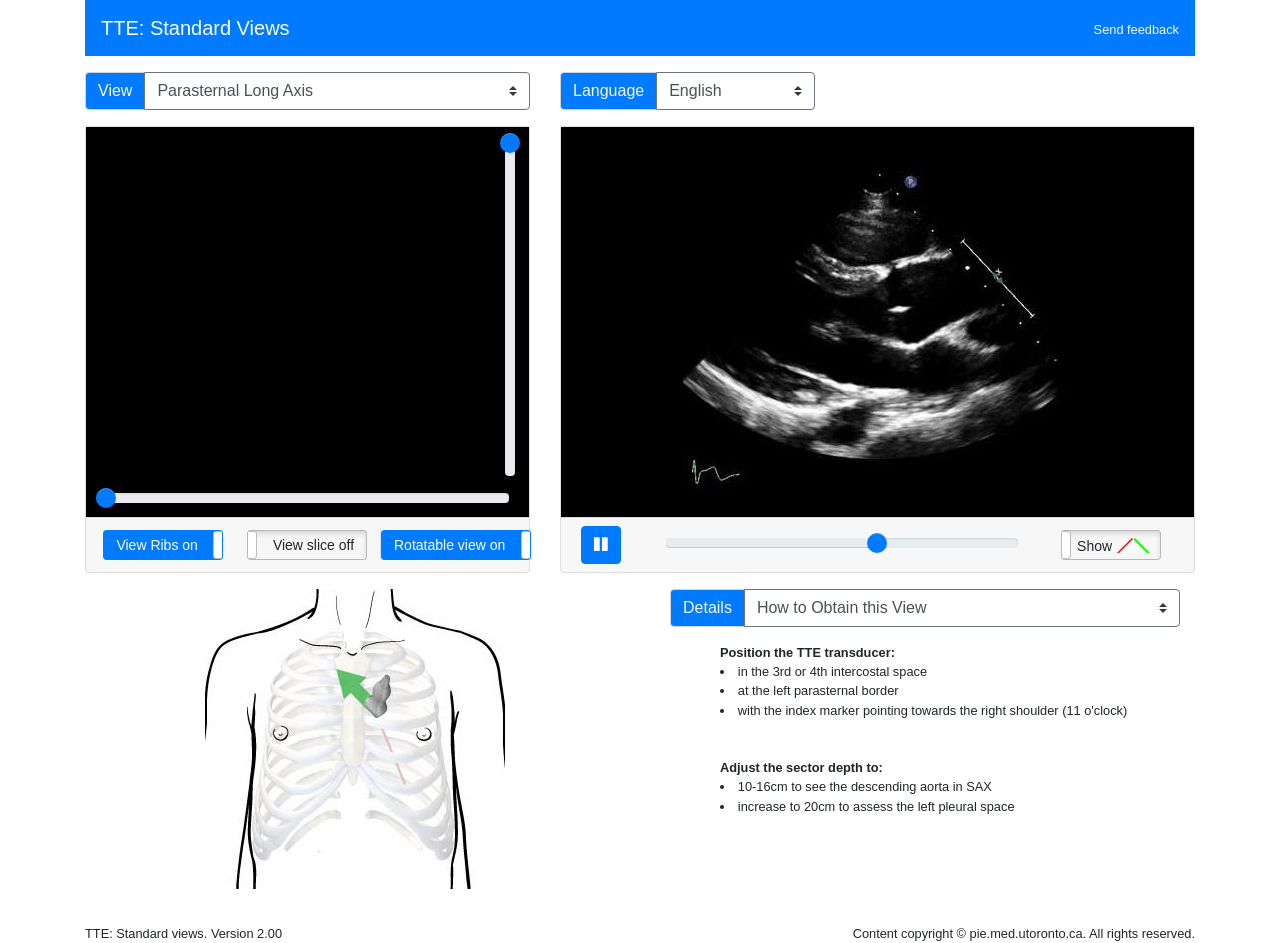
==== index.html @ 62ee192a "Support opening index directly" ====
﻿<!doctype html>
<html lang="en">
  <head>
    <meta charset="utf-8">
    <meta name="viewport" content="width=device-width, user-scalable=yes, resize-to-fit=yes">
    <meta name="description" content="">
    <meta name="author" content="Mark Otto, Jacob Thornton, and Bootstrap contributors">
    <meta name="generator" content="Jekyll v3.8.5">
    <title>TTE HTML5 Standard Views</title>

    <!-- Bootstrap core CSS -->
    <link href="scripts/css/bootstrap.min.css" rel="stylesheet" crossorigin="anonymous">
    <link href="vendor/font-awesome/css/font-awesome.min.css" type="text/css" rel="stylesheet">
    <link href="vendor/bootstrap-toggle/css/bootstrap-toggle.min.css" rel="stylesheet">
    <link href="vendor/bootstrap-slider/css/bootstrap-slider.min.css" rel="stylesheet">
    <link rel="stylesheet" href="vendor/bootstrap-select/css/bootstrap-select.css">
      
    <!-- Fixes in tee.css -->
    <link href="scripts/css/tee.css" rel="stylesheet" crossorigin="anonymous">

  </head>
    
<!-- Page Content -->
<body>

<!-- Preload overlay -->
    
<div id="preloadOverlay">

  <!-- Overlay content -->
  <div style="position: absolute; height:100%; top:50%; width:100%; left:44.5%" class="mx-auto">
  <div class="spinner-border text-primary" style="width: 5em; height: 5em;" role="status">

  </div>
</div>

</div>    
    
<!-- Master Container-->
<div class="container" style="min-width: 420px">
 
    
 <!--Minimal Header -->
 <nav class="navbar sticky-top navbar-dark bg-primary mb-3">
    
    <a class="navbar-brand" href="#" data-i18n="appTitle">TTE: Standard Views</a>
    <a class="text-light mt-1 small" href="http://pie.med.utoronto.ca/TTE/TTE_content/feedbackform.html" target="_blank" data-i18n="feedback">Send feedback</a>
    
 </nav>

 <!-- Minimal Header -->       

    <!-- Top Menu boxes -->
  <div class="row d-lg-flex">

<!-- View Menu box -->
  <div class="input-group mb-3 col-lg-6 col-xl-5">
      <div class="input-group-prepend">
        <label class="input-group-text bg-primary text-light" for="viewSelect" data-i18n="viewLabel">View</label>
      </div>
      <select class="custom-select border-secondary" id="viewSelect">
      </select>
  </div>

  <div class="input-group mb-3 col-lg-3 col-xl-3">
      <div class="input-group-prepend">
        <label class="input-group-text bg-primary text-light" for="languageSelect" data-i18n="languageLabel">Language</label>
      </div>
      <select class="custom-select border-secondary" id="languageSelect" aria-label="Language">
          <option value="en">English</option>
          <option value="zh">中文</option>
      </select>
  </div>
      
  </div>
  <!-- Top Menu boxes -->    

  <!-- 3D heart module, Imaging module and Text module -->        
  <div class="row">
      
    <!--3d heart module Note: For TTE Standard Views, initial view folder is PS_LAX -->  
    <div class="col-md-10 mx-md-auto col-lg-6 col-xl-5 mb-3">
      <div class="card">
        <div style="background:#000" class="row no-gutters" >
        <div style="background:#000"  class="col-11">
            
        <div id="heartModelTwoAxisSpin" class="mx-auto d-block" 
             style="height:349px;
                    width:389px;
                    background: url('images/PS_LAX/spriteSheet_3d.jpg') 0px 0px repeat
                    ">
        </div>
        
        </div>    
        <div class="col-1 pl-xl-2 pl-md-3 pl-2 pt-3 sliderComponent">
            <input
            type="slider"
            id="sliderV"
            data-slider-id='sliderV'
            data-provide="slider"
            data-slider-orientation='vertical'
            data-slider-min="0"
            data-slider-max="36"
            data-slider-step="1"
            data-slider-value="0"
            data-slider-tooltip="hide"
        >
        </div>    
        </div>
        <div class="card-footer py-2 sliderComponent">
            
        <input
            type="slider"
               id='sliderH'
            data-slider-id='sliderH'
            data-provide="slider"
            data-slider-min="0"
            data-slider-max="36"
            data-slider-step="1"
            data-slider-value="0"
            data-slider-tooltip="hide"
        >
        </div>
          
        <div class="card-footer">
            <div class="row">
                
                <div id="viewRibToggleDiv" class="col-4 text-center px-0">
                    <div class="checkbox">
                        <input id="viewRibToggle" type="checkbox" checked data-toggle="toggle" data-size="small" data-on="View Ribs on" data-off="View Ribs off" data-height="20" data-width="120">
                    </div>
                </div>

                <div id="viewSliceToggleDiv" class="col-4 text-center px-0">
                    <div class="checkbox">
                        <input id="viewSliceToggle" type="checkbox" data-toggle="toggle" data-size="small" data-on="View slice on" data-off="View slice off" data-height="20" data-width="120">
                    </div>
                </div>
                
                <div id="labelsToggleDiv" class="col-4 text-center px-0" >
                    <div class="checkbox">
                        <input id="labelsToggle" type="checkbox" checked data-toggle="toggle" data-size="small" data-on="Labels on" data-off="Labels off" data-height="20" data-width="120" data-onstyle="success">
                    </div>
                </div>
                
                <div class="col-4 text-center px-0 border-left">
                    <div class="checkbox">
                        <input id= "viewRotatableToggle" type="checkbox" checked data-toggle="toggle" data-size="small" data-on="Rotatable view on" data-off="Rotatable view off" data-height="20" data-width="150">
                    </div>
                </div>
                
            </div>
        </div>
      </div>
    </div>
    <!--3d heart module-->    
      
    <!--Imaging module-->    
    <div class="col-md-10 mx-md-auto col-lg-6 col-xl-7 mb-3">
      <div class="card">
        <div style="background:#000;  padding: 20px 0">
        <div id="clipPlayer" class="mx-auto d-block" 
             style="height:350px;
                    width:390px;
                    background: url('images/PS_LAX/spriteSheet_vid.jpg') 0px 350px;
                    ">
        </div>
        </div>
        
        <div class="card-footer py-2">
            <div class="row">
                <div class="col-1 text-center">
                    <button class="btn btn-primary" type="button" id="playPauseBtn"><i class="fa fa-pause"></i></button>
                </div>
                
                <div class="col-8 text-center pl-5 pt-1 ">
                    <input
                    type="slider"
                    id ="clipSlider"
                    data-slider-id='clipSlider'
                    data-provide="slider"
                    data-slider-min="0"
                    data-slider-max="0"
                    data-slider-step="1"
                    data-slider-value="1"
                    data-slider-tooltip="hide"
                >
                </div>
                
                <div class="col-3 text-center px-auto pt-1">
                    <div class="checkbox">
                        <input id= "viewClipOverlay" type="checkbox" data-toggle="toggle" data-size="small" data-on="<p class='triangle-text-on'>Hide</p><div class='triangle-left-on'>
<div class='triangle-right-on'></div></div>" data-off="<p class='triangle-text-off'>Show</p><div class='triangle-left-off'>
<div class='triangle-right-off'></div></div>" data-height="20" data-width="100">
                    </div>
                </div>
                
            </div>
        </div>
      </div>
    </div>
    <!--Imaging module--> 
    

    <!--Chest image-->
    <div id="TTEposition" class="col-md-6 mb-3">
         <img class="center" src="images/PS_LAX/TTE_position.jpg" alt="Chest" height="300" width="300"> 
    </div>
    
    <!--End of Chest image-->

    <div class="col-md-6">
    <!-- Details menu-->    
    <div class="input-group col-lg-12 mb-3">
      <div class="input-group-prepend">
        <label class="input-group-text bg-primary text-light" for="detailSelect" data-i18n="detailsLabel">Details</label>
      </div>
      <select class="custom-select border-secondary" id="detailSelect">
          <option id="detailOption" value="1" data-i18n="detailObtain">How to Obtain this View</option>
          <option id="detailOption" value="2" data-i18n="detailOptimize">How to Optimize this View</option>
          <option id="detailOption" value="3" data-i18n="detailAssess">Use this View to Assess</option>
          <option id="detailOption" value="0" data-i18n="detailIdentify">Identify these Structures</option>
      </select>
    </div>
    <!-- End of Details menu-->

        
    <!--Text columns-->
    <div class="col-lg-10 mx-lg-auto">
        <div class="row">
        <div id="detailText" class="textColumn">
        </div>
            
        </div> <!--/.row for text columns-->
    </div>
    <!-- End of Text columns-->
    </div> <!--media-body-->

 
    <!-- /.row  for TTE position and Text module-->  
    </div>
    <!-- /.row  for 3D heart module, Imaging module, TTE position and Text module-->

    <!--Footer-->
    <div class="row small">
        <div class="col-6"><br><span data-i18n="footerVersion">TTE: Standard views. Version 2.00</span></div>
        <div class="col-6 ml-auto text-right"><br><span data-i18n="footerCopyright">Content copyright &copy; pie.med.utoronto.ca. All rights reserved.</span></div>
    </div>
    <!--Footer-->

</div>
<!-- /.container -->
    
    <script src="scripts/js/jquery-3.3.1.min.js" crossorigin="anonymous"></script>
    <script src="scripts/js/popper.min.js" crossorigin="anonymous"></script>
    <script src="scripts/js/bootstrap.bundle.min.js" crossorigin="anonymous"></script>
    <script src="vendor/bootstrap-toggle/js/bootstrap-toggle.min.js"></script>
    <script src="vendor/bootstrap-slider/js/bootstrap-slider.min.js"></script>
    <script src="vendor/bootstrap-select/js/bootstrap-select.min.js"></script>
    <script src="vendor/jquery.waitforimages/jquery.waitforimages.min.js"></script>
            
    <!--Offloaded to main.js-->
    <script src="scripts/js/tte-data.js?v=20260614-file-open" crossorigin="anonymous"></script>
    <script src="scripts/js/detail-zh.js?v=20260614-file-open" crossorigin="anonymous"></script>
    <script src="scripts/js/main.js?v=20260614-file-open" crossorigin="anonymous"></script>
    
</body>
</html>
---- scripts/css/tee.css ----
/* Bootstrap Toggle v2.2.2 corrections for Bootsrtap 4*/
    .toggle-off {
        box-shadow: inset 0 3px 5px rgba(0, 0, 0, .125);
    }
    .toggle.off {
        border-color: rgba(0, 0, 0, .25);
    }

    .toggle-handle {
        background-color: white;
        border: thin rgba(0, 0, 0, .25) solid;
    }
    /* Fancy CSS for red/green border of TEE probe */
    .triangle-left-on {
    width: 0; 
    height: 0;
    margin-top: 3px;
    margin-left:45px;
    border-style: solid;
    border-width: 0 15px 15px 15px;
    border-color: transparent transparent red transparent;
    position:relative;
    }
    .triangle-left-on:after{
        content:'';
        width: 0; 
        height: 0; 
        border-style: solid;
        border-width: 0 14px 14px 14px;
        border-color: transparent transparent transparent transparent;
        position:absolute;
        top: 1px;
        left:-12px;
    }
    .triangle-left-off {
    width: 0; 
    height: 0;
    margin-top: 3px;
    margin-left:35px;
    border-style: solid;
    border-width: 0 15px 15px 15px;
    border-color: transparent transparent red transparent;
    position:relative;
    }
    .triangle-left-off:after{
        content:'';
        width: 0; 
        height: 0; 
        border-style: solid;
        border-width: 0 14px 14px 14px;
        border-color: transparent transparent transparent transparent;
        position:absolute;
        top: 1px;
        left:-12px;
    }
    .triangle-right-on {
        width: 0; 
        height: 0; 
        border-style: solid;
        border-width: 0 15px 15px 15px;
        border-color: transparent transparent #0dff00 transparent;
        position:absolute;
        top: 0px;
        left:-12px;
    }
    .triangle-right-on:after{
        content:'';
        width: 0; 
        height: 0; 
        border-style: solid;
        border-width: 0 14px 14px 14px;
        border-color: transparent transparent #007bff transparent;
        position:absolute;
        top: 1px;
        left:-16px;
    }
    .triangle-right-off {
        width: 0; 
        height: 0; 
        border-style: solid;
        border-width: 0 15px 15px 15px;
        border-color: transparent transparent #0dff00 transparent;
        position:absolute;
        top: 0px;
        left:-12px;
    }
    .triangle-right-off:after{
        content:'';
        width: 0; 
        height: 0; 
        border-style: solid;
        border-width: 0 14px 14px 14px;
        border-color: transparent transparent #f8f9fa transparent;
        position:absolute;
        top: 1px;
        left:-16px;
    }
    .triangle-text-on{
      position: absolute;
      top: 5px;
      left:15px;
    }
    .triangle-text-off{
      position: absolute;
      top: 5px;
      left:15px;
    }
    
    .sliderComponent{
        background:black;
    }    
        
    #sliderH, #clipSlider{
        width:100%;        
    }
        
    #sliderV{
        height:100%;
        
    }    
    
    .slider-track, .slider-selection{
        background: #e9ecef;    
    }
    
    .slider-handle{
        background: #007bff;          
    }
    
    .checkbox{
        cursor: pointer;
    }
        
    .textColumn
    {
        font-size: 0.8em;
        padding: 0 20px;
    }
    
    #preloadOverlay
    {
    /* Height & width depends on how you want to reveal the overlay (see JS below) */   
      height: 100%;
      width: 100%;
      position: fixed; /* Stay in place */
      z-index: 1; /* Sit on top */
      left: 0;
      top: 0;
      background-color: rgb(0,0,0); /* Black fallback color */
      background-color: rgba(0,0,0, 0.9); /* Black w/opacity */
      overflow-x: hidden; /* Disable horizontal scroll */
      transition: 0.5s; /* 0.5 second transition effect to slide in or slide down the overlay (height or width, depending on reveal) */
    }

    .center 
    {
      display: block;
      margin-left: auto;
      margin-right: auto;
      width: 300px;
    }
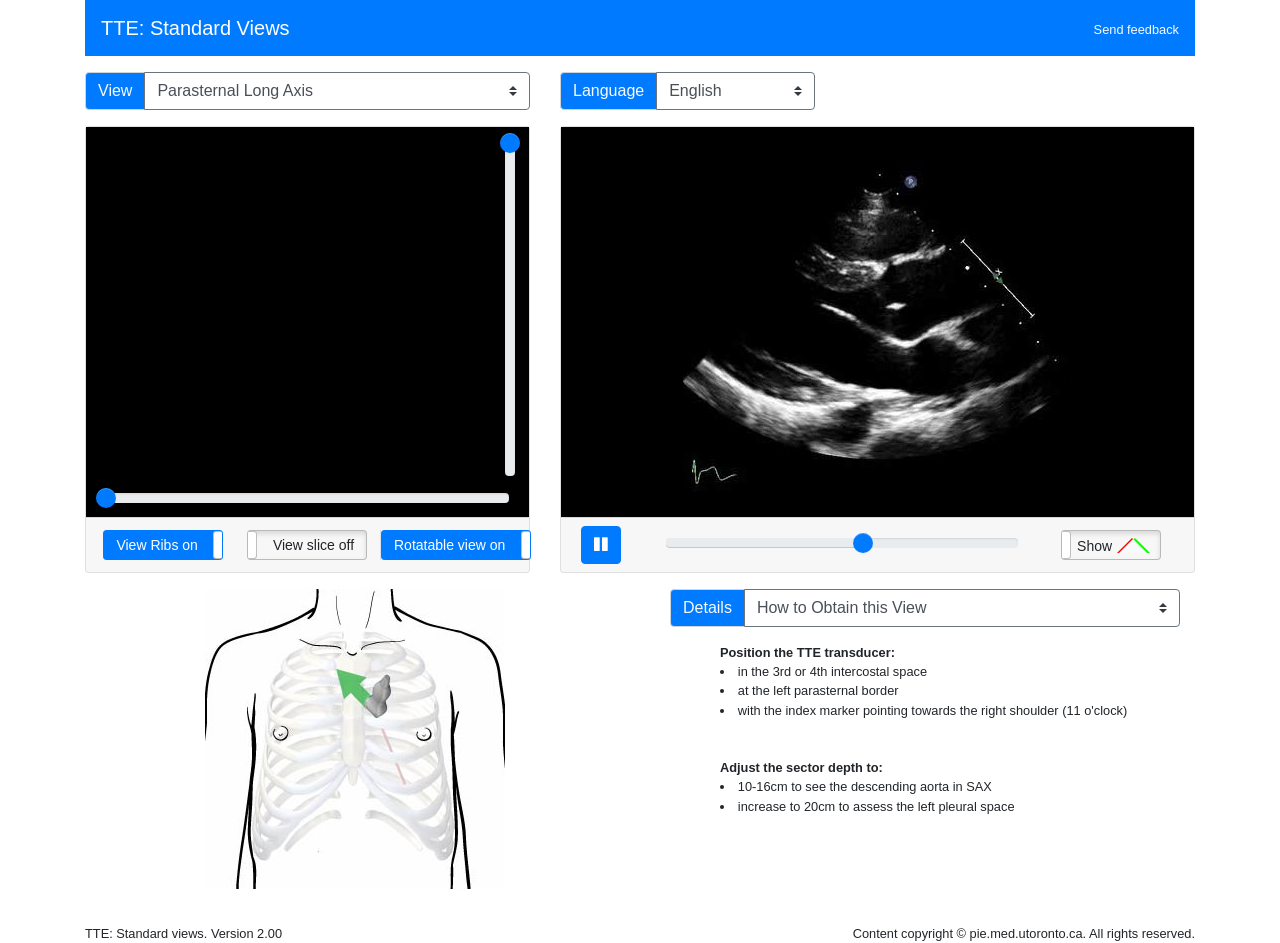
==== commit e89f8512: "Fix direct file asset loading" ====
--- a/index.html
+++ b/index.html
@@ -9,14 +9,14 @@
     <title>TTE HTML5 Standard Views</title>
 
     <!-- Bootstrap core CSS -->
-    <link href="scripts/css/bootstrap.min.css" rel="stylesheet" crossorigin="anonymous">
+    <link href="scripts/css/bootstrap.min.css" rel="stylesheet">
     <link href="vendor/font-awesome/css/font-awesome.min.css" type="text/css" rel="stylesheet">
     <link href="vendor/bootstrap-toggle/css/bootstrap-toggle.min.css" rel="stylesheet">
     <link href="vendor/bootstrap-slider/css/bootstrap-slider.min.css" rel="stylesheet">
     <link rel="stylesheet" href="vendor/bootstrap-select/css/bootstrap-select.css">
       
     <!-- Fixes in tee.css -->
-    <link href="scripts/css/tee.css" rel="stylesheet" crossorigin="anonymous">
+    <link href="scripts/css/tee.css" rel="stylesheet">
 
   </head>
     
@@ -251,18 +251,18 @@
 </div>
 <!-- /.container -->
     
-    <script src="scripts/js/jquery-3.3.1.min.js" crossorigin="anonymous"></script>
-    <script src="scripts/js/popper.min.js" crossorigin="anonymous"></script>
-    <script src="scripts/js/bootstrap.bundle.min.js" crossorigin="anonymous"></script>
+    <script src="scripts/js/jquery-3.3.1.min.js"></script>
+    <script src="scripts/js/popper.min.js"></script>
+    <script src="scripts/js/bootstrap.bundle.min.js"></script>
     <script src="vendor/bootstrap-toggle/js/bootstrap-toggle.min.js"></script>
     <script src="vendor/bootstrap-slider/js/bootstrap-slider.min.js"></script>
     <script src="vendor/bootstrap-select/js/bootstrap-select.min.js"></script>
     <script src="vendor/jquery.waitforimages/jquery.waitforimages.min.js"></script>
             
     <!--Offloaded to main.js-->
-    <script src="scripts/js/tte-data.js?v=20260614-file-open" crossorigin="anonymous"></script>
-    <script src="scripts/js/detail-zh.js?v=20260614-file-open" crossorigin="anonymous"></script>
-    <script src="scripts/js/main.js?v=20260614-file-open" crossorigin="anonymous"></script>
+    <script src="scripts/js/tte-data.js?v=20260614-file-open"></script>
+    <script src="scripts/js/detail-zh.js?v=20260614-file-open"></script>
+    <script src="scripts/js/main.js?v=20260614-file-open"></script>
     
 </body>
 </html>
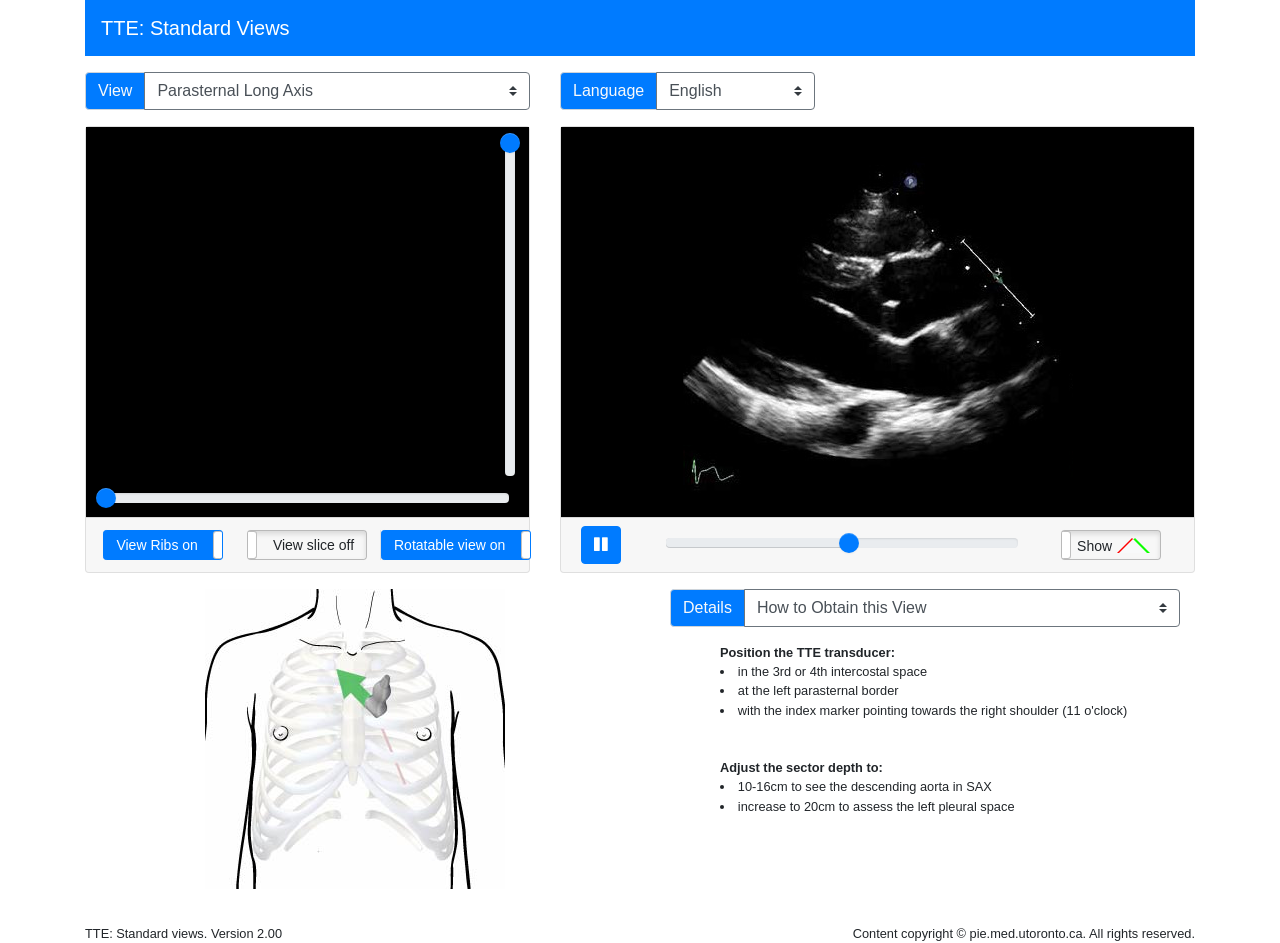
==== commit cdefdee8: "Remove feedback link" ====
--- a/index.html
+++ b/index.html
@@ -44,7 +44,6 @@
  <nav class="navbar sticky-top navbar-dark bg-primary mb-3">
     
     <a class="navbar-brand" href="#" data-i18n="appTitle">TTE: Standard Views</a>
-    <a class="text-light mt-1 small" href="http://pie.med.utoronto.ca/TTE/TTE_content/feedbackform.html" target="_blank" data-i18n="feedback">Send feedback</a>
     
  </nav>
 
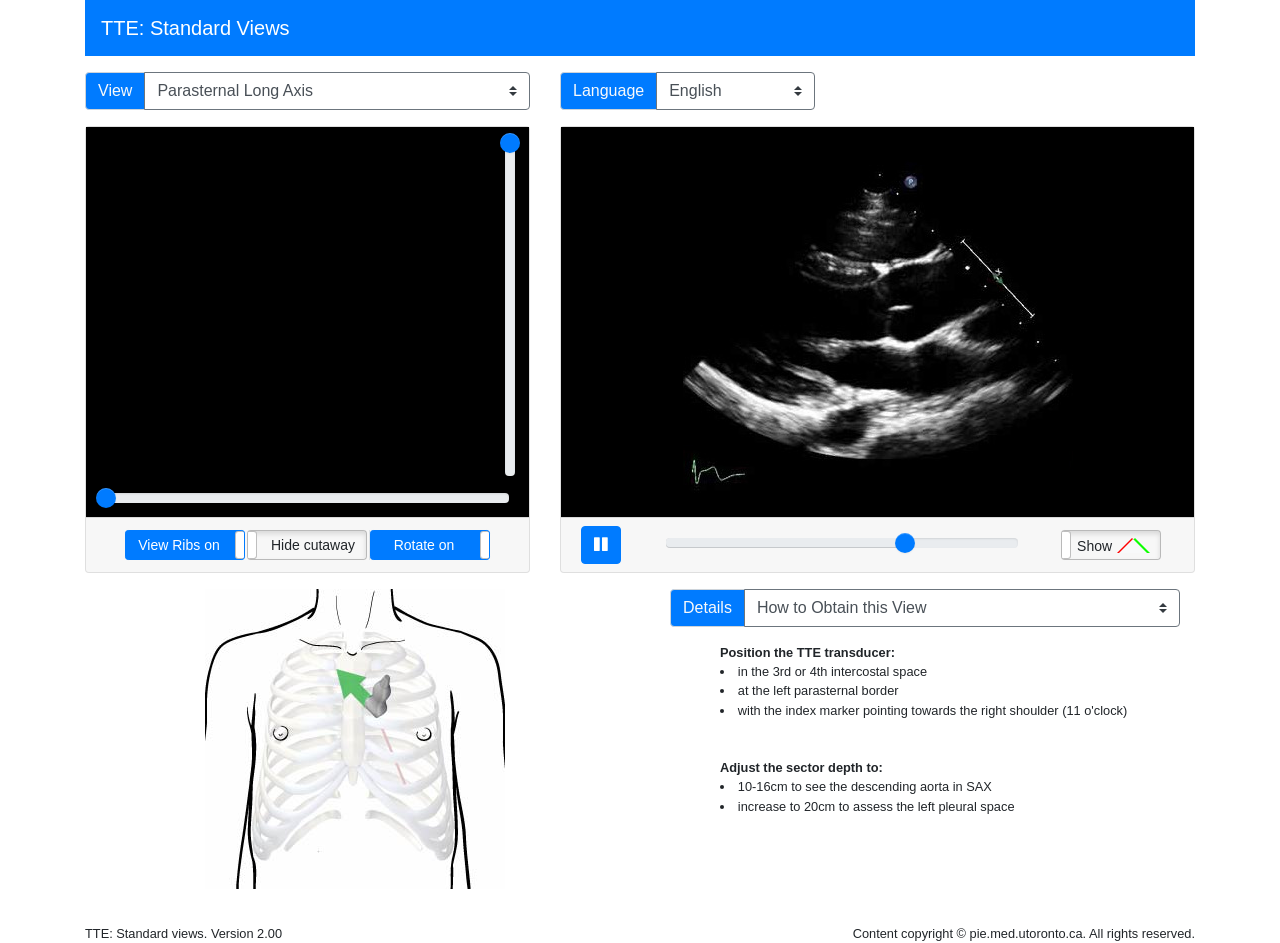
==== commit 7cd941b8: "Clarify cutaway toggle label" ====
--- a/index.html
+++ b/index.html
@@ -122,7 +122,7 @@
         </div>
           
         <div class="card-footer">
-            <div class="row">
+            <div class="row view-toggle-row">
                 
                 <div id="viewRibToggleDiv" class="col-4 text-center px-0">
                     <div class="checkbox">
@@ -132,7 +132,7 @@
 
                 <div id="viewSliceToggleDiv" class="col-4 text-center px-0">
                     <div class="checkbox">
-                        <input id="viewSliceToggle" type="checkbox" data-toggle="toggle" data-size="small" data-on="View slice on" data-off="View slice off" data-height="20" data-width="120">
+                        <input id="viewSliceToggle" type="checkbox" data-toggle="toggle" data-size="small" data-on="Show cutaway" data-off="Hide cutaway" data-height="20" data-width="120">
                     </div>
                 </div>
                 
@@ -144,7 +144,7 @@
                 
                 <div class="col-4 text-center px-0 border-left">
                     <div class="checkbox">
-                        <input id= "viewRotatableToggle" type="checkbox" checked data-toggle="toggle" data-size="small" data-on="Rotatable view on" data-off="Rotatable view off" data-height="20" data-width="150">
+                        <input id= "viewRotatableToggle" type="checkbox" checked data-toggle="toggle" data-size="small" data-on="Rotate on" data-off="Rotate off" data-height="20" data-width="120">
                     </div>
                 </div>
                 
--- a/scripts/css/tee.css
+++ b/scripts/css/tee.css
@@ -130,6 +130,24 @@
     .checkbox{
         cursor: pointer;
     }
+
+    .view-toggle-row {
+        margin-left: 0;
+        margin-right: 0;
+        justify-content: center;
+        column-gap: 2px;
+        row-gap: 8px;
+    }
+
+    .view-toggle-row > [class*="col-"] {
+        flex: 0 0 auto;
+        max-width: none;
+        width: auto;
+    }
+
+    .view-toggle-row .checkbox {
+        margin-bottom: 0;
+    }
         
     .textColumn
     {
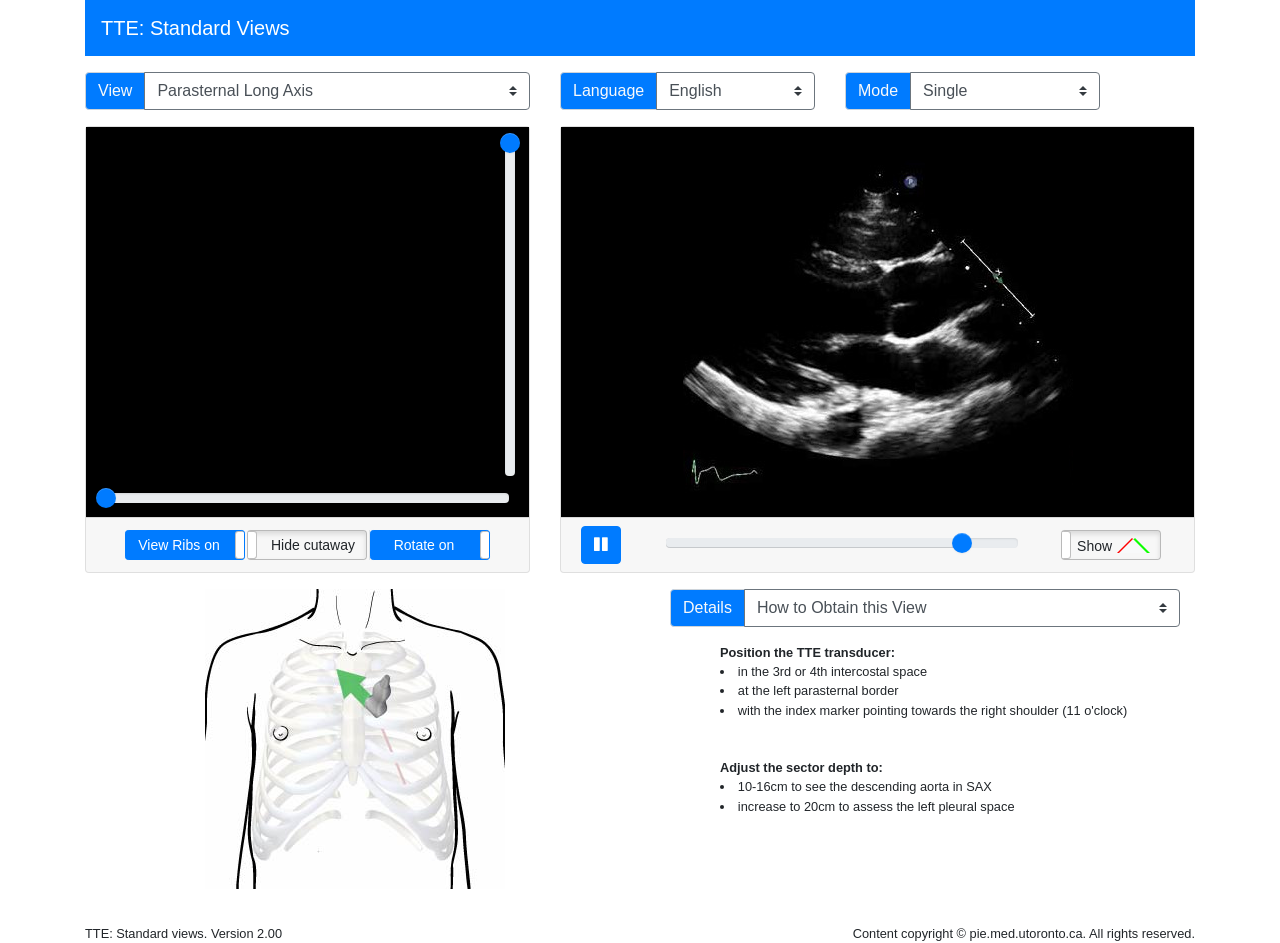
==== commit c45ddd86: "Add tiled view comparison mode" ====
--- a/index.html
+++ b/index.html
@@ -70,12 +70,22 @@
           <option value="zh">中文</option>
       </select>
   </div>
+
+  <div class="input-group mb-3 col-lg-3 col-xl-3">
+      <div class="input-group-prepend">
+        <label class="input-group-text bg-primary text-light" for="displayModeSelect" data-i18n="modeLabel">Mode</label>
+      </div>
+      <select class="custom-select border-secondary" id="displayModeSelect" aria-label="Mode">
+          <option value="single" data-i18n="modeSingle">Single</option>
+          <option value="tile" data-i18n="modeTile">Tile</option>
+      </select>
+  </div>
       
   </div>
   <!-- Top Menu boxes -->    
 
   <!-- 3D heart module, Imaging module and Text module -->        
-  <div class="row">
+  <div id="singleViewPanel" class="row">
       
     <!--3d heart module Note: For TTE Standard Views, initial view folder is PS_LAX -->  
     <div class="col-md-10 mx-md-auto col-lg-6 col-xl-5 mb-3">
@@ -240,6 +250,10 @@
     </div>
     <!-- /.row  for 3D heart module, Imaging module, TTE position and Text module-->
 
+    <section id="tileViewPanel" class="tile-view-panel d-none">
+        <div id="tileViewGrid" class="tile-view-grid"></div>
+    </section>
+
     <!--Footer-->
     <div class="row small">
         <div class="col-6"><br><span data-i18n="footerVersion">TTE: Standard views. Version 2.00</span></div>
@@ -259,9 +273,9 @@
     <script src="vendor/jquery.waitforimages/jquery.waitforimages.min.js"></script>
             
     <!--Offloaded to main.js-->
-    <script src="scripts/js/tte-data.js?v=20260614-file-open"></script>
-    <script src="scripts/js/detail-zh.js?v=20260614-file-open"></script>
-    <script src="scripts/js/main.js?v=20260614-file-open"></script>
+    <script src="scripts/js/tte-data.js?v=20260615-tile-view"></script>
+    <script src="scripts/js/detail-zh.js?v=20260615-tile-view"></script>
+    <script src="scripts/js/main.js?v=20260615-tile-view"></script>
     
 </body>
 </html>
--- a/scripts/css/tee.css
+++ b/scripts/css/tee.css
@@ -147,6 +147,88 @@
 
     .view-toggle-row .checkbox {
         margin-bottom: 0;
+    }
+
+    .tile-view-panel {
+        width: 100%;
+        margin-top: 0.5rem;
+    }
+
+    .tile-view-grid {
+        display: grid;
+        grid-template-columns: repeat(auto-fill, minmax(220px, 1fr));
+        gap: 12px;
+    }
+
+    .tile-view-card {
+        display: flex;
+        flex-direction: column;
+        min-width: 0;
+        padding: 8px;
+        border: 1px solid #ced4da;
+        border-radius: 4px;
+        background: #fff;
+        color: #212529;
+        text-align: left;
+        cursor: pointer;
+    }
+
+    .tile-view-card:hover,
+    .tile-view-card:focus {
+        border-color: #007bff;
+        box-shadow: 0 0 0 0.12rem rgba(0, 123, 255, 0.25);
+        outline: 0;
+    }
+
+    .tile-view-card.active {
+        border-color: #007bff;
+    }
+
+    .tile-view-title {
+        min-height: 2.4em;
+        margin-bottom: 6px;
+        font-size: 0.875rem;
+        font-weight: 600;
+        line-height: 1.2;
+        overflow-wrap: anywhere;
+    }
+
+    .tile-view-media {
+        display: flex;
+        align-items: center;
+        justify-content: center;
+        aspect-ratio: 389 / 350;
+        background: #000;
+        overflow: hidden;
+    }
+
+    .tile-view-media img {
+        display: block;
+        width: 100%;
+        height: 100%;
+        object-fit: contain;
+    }
+
+    @media (max-width: 575.98px) {
+        .tile-view-grid {
+            grid-template-columns: repeat(2, minmax(0, 1fr));
+            gap: 8px;
+        }
+
+        .tile-view-card {
+            padding: 6px;
+        }
+
+        .tile-view-title {
+            min-height: 3.6em;
+            font-size: 0.75rem;
+        }
+    }
+
+    @media (max-width: 379.98px) {
+        .tile-view-grid {
+            grid-template-columns: 1fr;
+        }
     }
         
     .textColumn
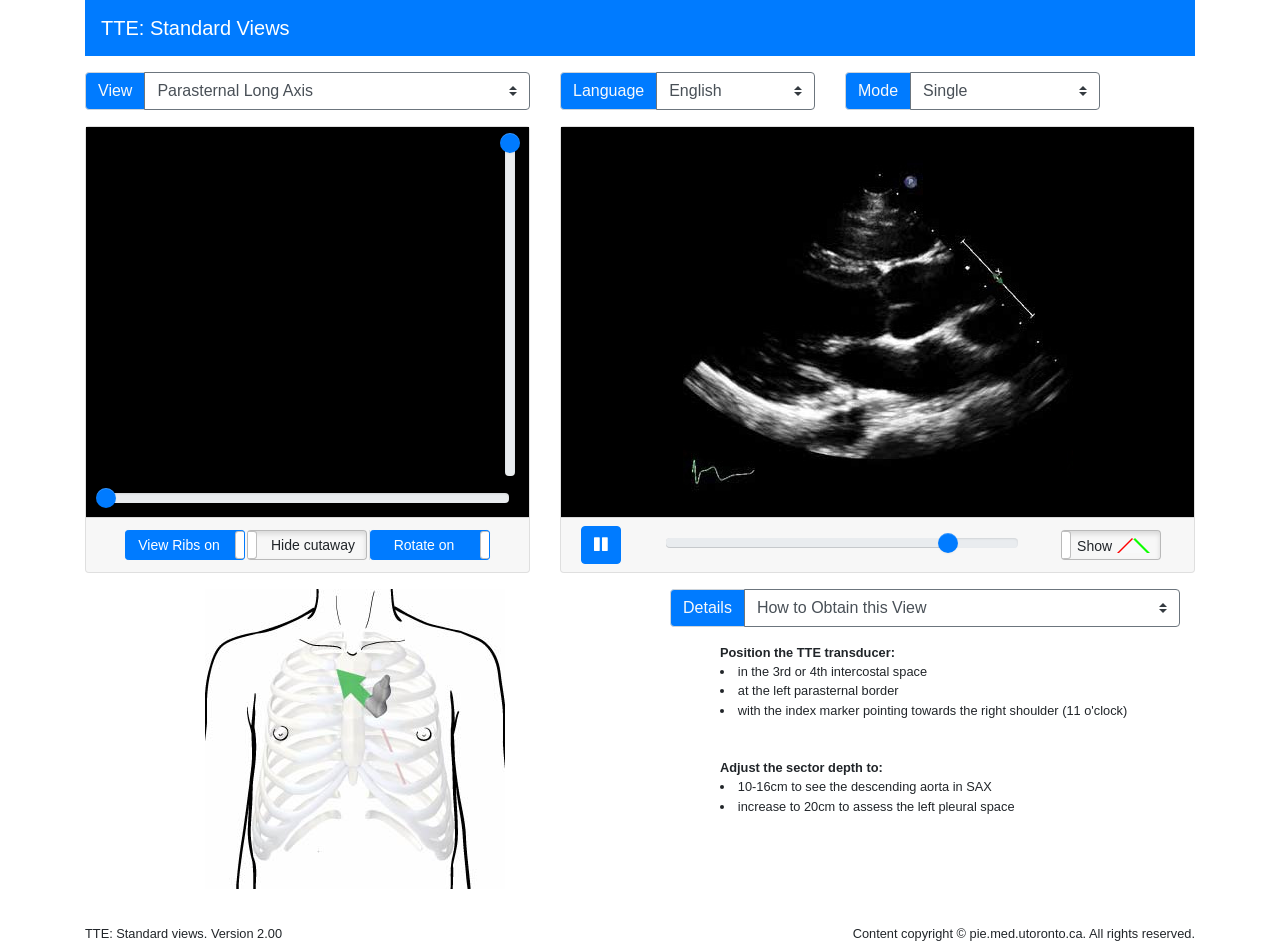
==== commit 7a0dfa38: "Add animated tiled view mode" ====
--- a/index.html
+++ b/index.html
@@ -78,6 +78,7 @@
       <select class="custom-select border-secondary" id="displayModeSelect" aria-label="Mode">
           <option value="single" data-i18n="modeSingle">Single</option>
           <option value="tile" data-i18n="modeTile">Tile</option>
+          <option value="animatedTile" data-i18n="modeAnimatedTile">Animated tile</option>
       </select>
   </div>
       
@@ -273,9 +274,9 @@
     <script src="vendor/jquery.waitforimages/jquery.waitforimages.min.js"></script>
             
     <!--Offloaded to main.js-->
-    <script src="scripts/js/tte-data.js?v=20260615-tile-view"></script>
-    <script src="scripts/js/detail-zh.js?v=20260615-tile-view"></script>
-    <script src="scripts/js/main.js?v=20260615-tile-view"></script>
+    <script src="scripts/js/tte-data.js?v=20260616-animated-tile"></script>
+    <script src="scripts/js/detail-zh.js?v=20260616-animated-tile"></script>
+    <script src="scripts/js/main.js?v=20260616-animated-tile"></script>
     
 </body>
 </html>
--- a/scripts/css/tee.css
+++ b/scripts/css/tee.css
@@ -207,6 +207,20 @@
         width: 100%;
         height: 100%;
         object-fit: contain;
+    }
+
+    .tile-view-media-animated {
+        position: relative;
+    }
+
+    .tile-view-clip {
+        display: block;
+        width: 100%;
+        height: 100%;
+        background-color: #000;
+        background-position: 0 0;
+        background-repeat: no-repeat;
+        background-size: auto 200%;
     }
 
     @media (max-width: 575.98px) {
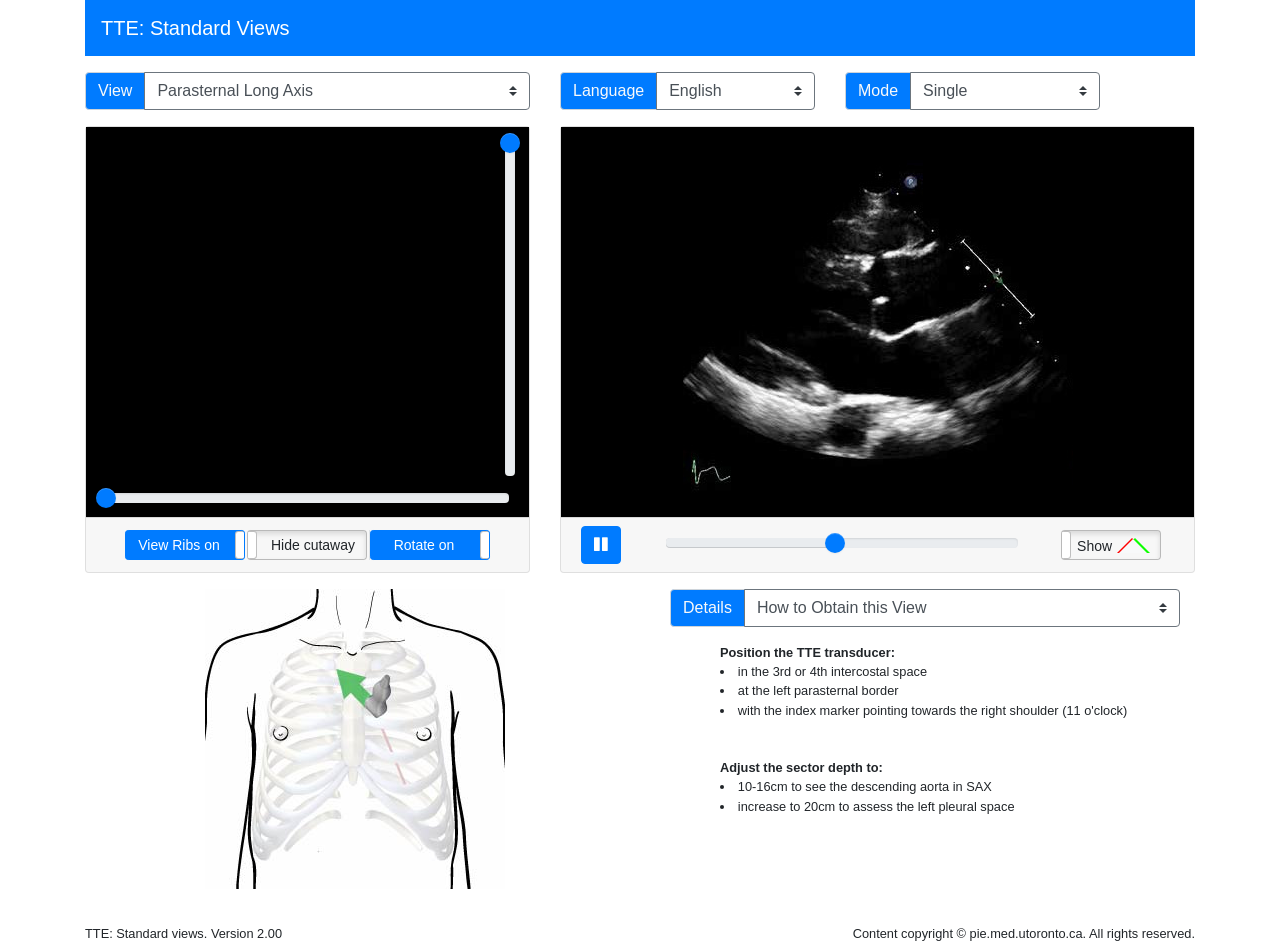
==== commit 96828b9b: "Fix animated tile playback speed" ====
--- a/index.html
+++ b/index.html
@@ -274,9 +274,9 @@
     <script src="vendor/jquery.waitforimages/jquery.waitforimages.min.js"></script>
             
     <!--Offloaded to main.js-->
-    <script src="scripts/js/tte-data.js?v=20260616-animated-tile"></script>
-    <script src="scripts/js/detail-zh.js?v=20260616-animated-tile"></script>
-    <script src="scripts/js/main.js?v=20260616-animated-tile"></script>
+    <script src="scripts/js/tte-data.js?v=20260616-animated-speed"></script>
+    <script src="scripts/js/detail-zh.js?v=20260616-animated-speed"></script>
+    <script src="scripts/js/main.js?v=20260616-animated-speed"></script>
     
 </body>
 </html>
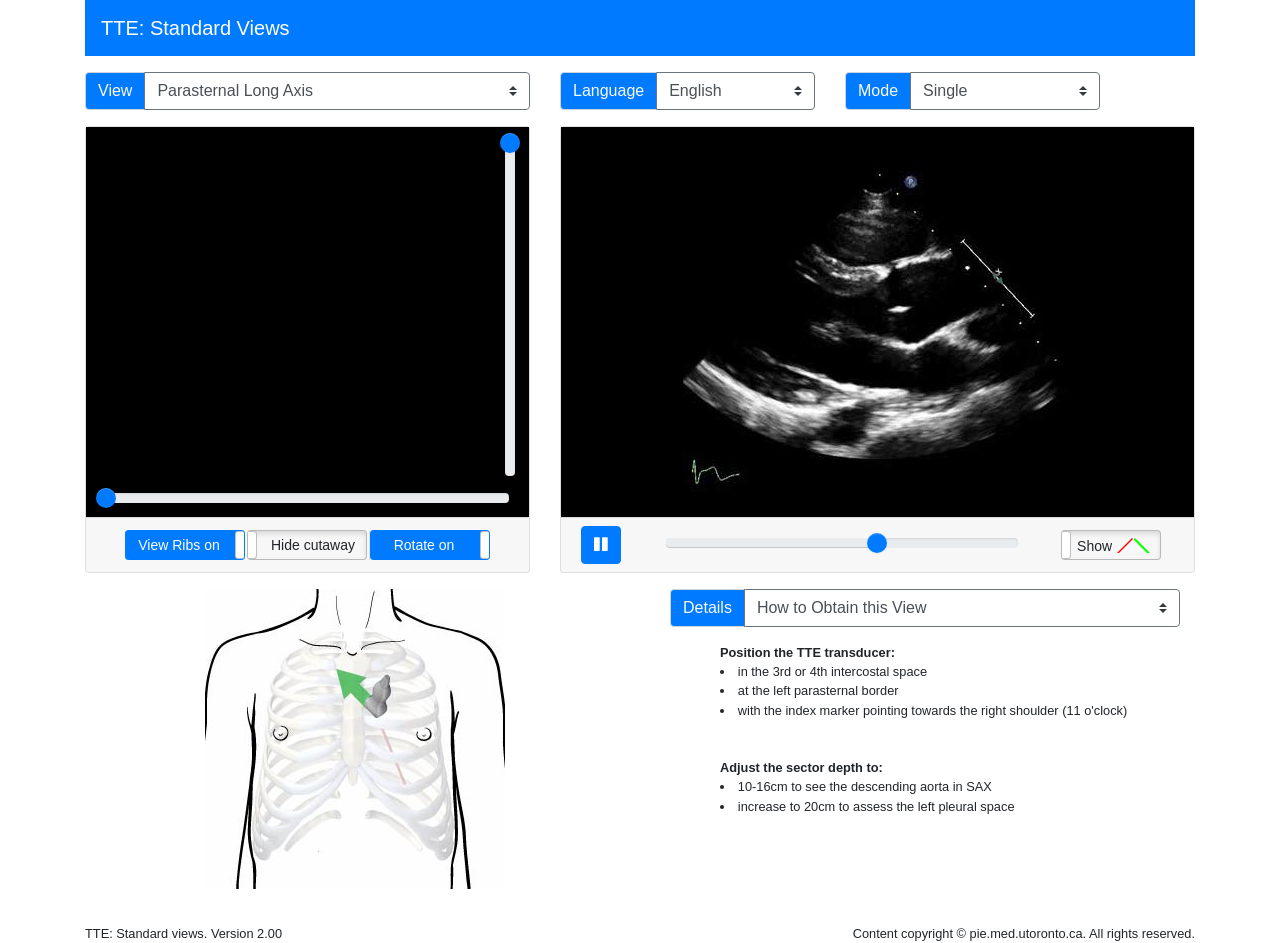
==== commit 7920ad07: "Add blind guess view quiz mode" ====
--- a/index.html
+++ b/index.html
@@ -79,6 +79,7 @@
           <option value="single" data-i18n="modeSingle">Single</option>
           <option value="tile" data-i18n="modeTile">Tile</option>
           <option value="animatedTile" data-i18n="modeAnimatedTile">Animated tile</option>
+          <option value="quiz" data-i18n="modeQuiz">Blind guess</option>
       </select>
   </div>
       
@@ -255,6 +256,26 @@
         <div id="tileViewGrid" class="tile-view-grid"></div>
     </section>
 
+    <section id="quizViewPanel" class="quiz-view-panel d-none">
+        <div class="quiz-layout">
+            <div class="quiz-media-panel">
+                <div class="quiz-header-row">
+                    <div class="quiz-title" data-i18n="quizTitle">Blind guess</div>
+                    <div id="quizScoreBadge" class="quiz-score"></div>
+                </div>
+                <div class="quiz-media tile-view-media tile-view-media-animated">
+                    <span id="quizClip" class="tile-view-clip" data-frame-count="1" role="img" aria-label="Blind guess clip"></span>
+                </div>
+            </div>
+            <div class="quiz-answer-panel">
+                <div id="quizPrompt" class="quiz-prompt" data-i18n="quizPrompt">Which view is this?</div>
+                <div id="quizChoiceGrid" class="quiz-choice-grid"></div>
+                <div id="quizFeedback" class="quiz-feedback" aria-live="polite"></div>
+                <button id="quizNextButton" class="btn btn-primary quiz-next-button" type="button" data-i18n="quizNext">Next</button>
+            </div>
+        </div>
+    </section>
+
     <!--Footer-->
     <div class="row small">
         <div class="col-6"><br><span data-i18n="footerVersion">TTE: Standard views. Version 2.00</span></div>
@@ -274,9 +295,9 @@
     <script src="vendor/jquery.waitforimages/jquery.waitforimages.min.js"></script>
             
     <!--Offloaded to main.js-->
-    <script src="scripts/js/tte-data.js?v=20260616-animated-speed"></script>
-    <script src="scripts/js/detail-zh.js?v=20260616-animated-speed"></script>
-    <script src="scripts/js/main.js?v=20260616-animated-speed"></script>
+    <script src="scripts/js/tte-data.js?v=20260616-quiz-mode"></script>
+    <script src="scripts/js/detail-zh.js?v=20260616-quiz-mode"></script>
+    <script src="scripts/js/main.js?v=20260616-quiz-mode"></script>
     
 </body>
 </html>
--- a/scripts/css/tee.css
+++ b/scripts/css/tee.css
@@ -223,6 +223,106 @@
         background-size: auto 200%;
     }
 
+    .quiz-view-panel {
+        width: 100%;
+        margin-top: 0.5rem;
+    }
+
+    .quiz-layout {
+        display: grid;
+        grid-template-columns: minmax(0, 1.15fr) minmax(280px, 0.85fr);
+        gap: 16px;
+        align-items: start;
+    }
+
+    .quiz-media-panel,
+    .quiz-answer-panel {
+        min-width: 0;
+        padding: 12px;
+        border: 1px solid #ced4da;
+        border-radius: 4px;
+        background: #fff;
+    }
+
+    .quiz-header-row {
+        display: flex;
+        justify-content: space-between;
+        gap: 12px;
+        margin-bottom: 10px;
+        align-items: center;
+    }
+
+    .quiz-title,
+    .quiz-prompt {
+        font-weight: 600;
+    }
+
+    .quiz-score {
+        color: #495057;
+        font-size: 0.875rem;
+        white-space: nowrap;
+    }
+
+    .quiz-media {
+        width: 100%;
+        max-width: 640px;
+        margin: 0 auto;
+    }
+
+    .quiz-choice-grid {
+        display: grid;
+        gap: 8px;
+        margin-top: 12px;
+    }
+
+    .quiz-choice-button {
+        width: 100%;
+        padding: 10px 12px;
+        border: 1px solid #ced4da;
+        border-radius: 4px;
+        background: #fff;
+        color: #212529;
+        text-align: left;
+        line-height: 1.25;
+        overflow-wrap: anywhere;
+        cursor: pointer;
+    }
+
+    .quiz-choice-button:hover,
+    .quiz-choice-button:focus {
+        border-color: #007bff;
+        box-shadow: 0 0 0 0.12rem rgba(0, 123, 255, 0.25);
+        outline: 0;
+    }
+
+    .quiz-choice-button.correct {
+        border-color: #28a745;
+        background: #eaf7ee;
+    }
+
+    .quiz-choice-button.incorrect {
+        border-color: #dc3545;
+        background: #fbeaec;
+    }
+
+    .quiz-feedback {
+        min-height: 1.5em;
+        margin-top: 10px;
+        font-weight: 600;
+    }
+
+    .quiz-feedback.correct {
+        color: #218838;
+    }
+
+    .quiz-feedback.incorrect {
+        color: #c82333;
+    }
+
+    .quiz-next-button {
+        margin-top: 10px;
+    }
+
     @media (max-width: 575.98px) {
         .tile-view-grid {
             grid-template-columns: repeat(2, minmax(0, 1fr));
@@ -236,6 +336,21 @@
         .tile-view-title {
             min-height: 3.6em;
             font-size: 0.75rem;
+        }
+
+        .quiz-layout {
+            grid-template-columns: 1fr;
+            gap: 10px;
+        }
+
+        .quiz-media-panel,
+        .quiz-answer-panel {
+            padding: 8px;
+        }
+
+        .quiz-choice-button {
+            padding: 9px 10px;
+            font-size: 0.875rem;
         }
     }
 
